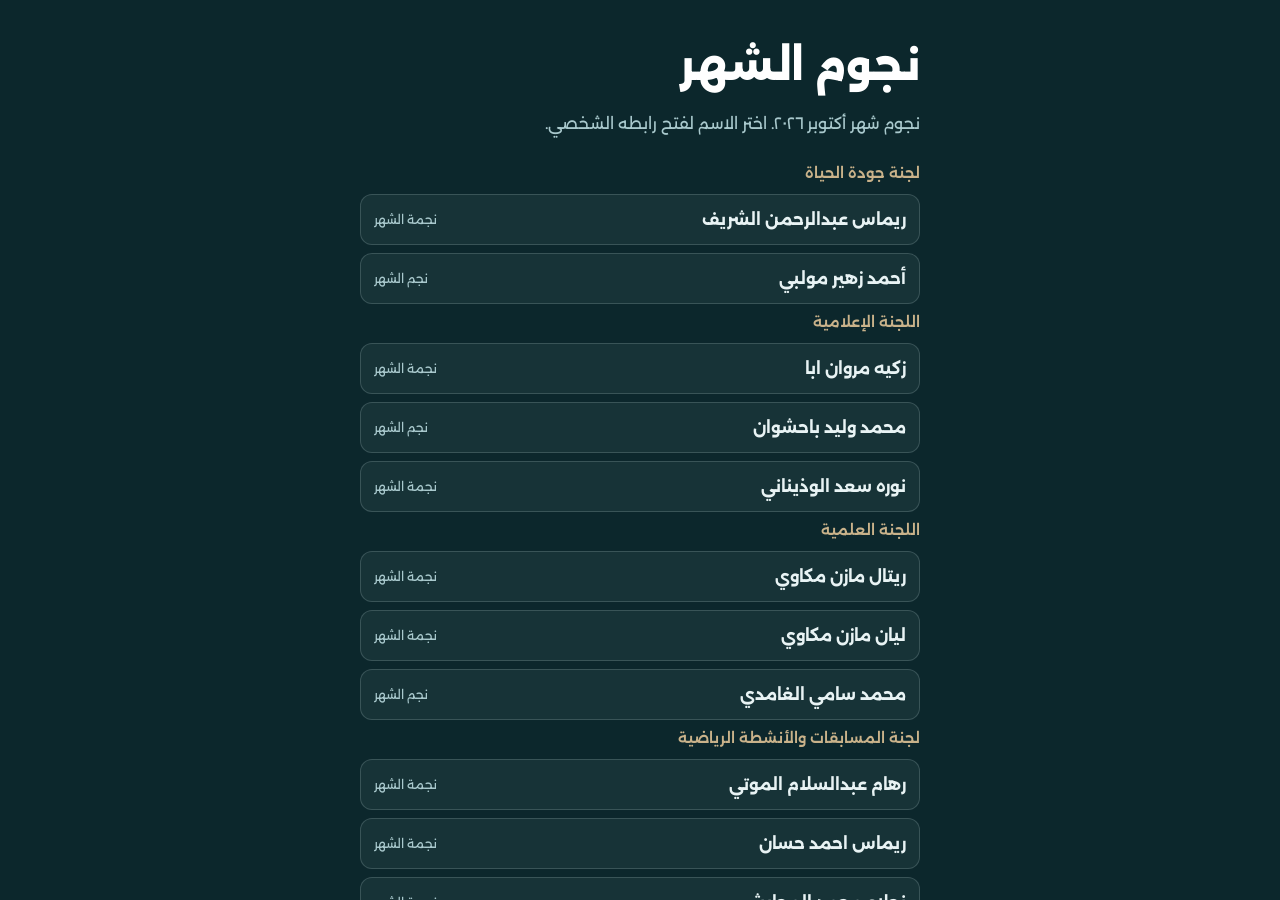
==== index.html @ 95a60904 "Launch Star of the Month site with four interactive tabs A personal link per member (?n=name) opens " ====
<!doctype html>
<html lang="ar" dir="rtl">
<head>
<meta charset="utf-8">
<meta name="viewport" content="width=device-width,initial-scale=1,viewport-fit=cover">
<title>نجوم الشهر · نادي الحاسبات</title>
<meta name="description" content="نجوم الشهر في نادي الحاسبات: تجربة تفاعلية لكل نجم ونجمة، بأربعة أساليب.">
<meta name="theme-color" content="#0c272c">
<meta property="og:type" content="website">
<meta property="og:locale" content="ar_SA">
<meta property="og:title" content="نجوم الشهر · نادي الحاسبات">
<meta property="og:description" content="وصلتك رسالة من نادي الحاسبات… افتحها لتكتشف ماستك.">
<meta property="og:image" content="/og.jpg">
<meta property="og:image:width" content="1200">
<meta property="og:image:height" content="630">
<meta name="twitter:card" content="summary_large_image">
<link rel="icon" href="/favicon.svg" type="image/svg+xml">
<link rel="apple-touch-icon" href="/apple-touch-icon.png">
<link rel="preconnect" href="https://fonts.googleapis.com">
<link rel="preconnect" href="https://fonts.gstatic.com" crossorigin>
<link rel="stylesheet" href="https://fonts.googleapis.com/css2?family=Alexandria:wght@400;600;800&display=swap">
<link rel="stylesheet" href="assets/core.css">
<style>
/* The live shell: four experiences behind one personal link, switched by a bottom tab bar
   (thumb reach on phones). Each experience runs in its own frame so its sound, timers and
   state are fully reset when the member switches tabs. */
html, body { height: 100%; overflow: hidden; }
body { display: flex; flex-direction: column; background: var(--abyss); }
.view { position: relative; flex: 1; min-height: 0; }
.view iframe { position: absolute; inset: 0; width: 100%; height: 100%; border: 0; display: block; background: var(--abyss); }
.loading { position: absolute; inset: 0; display: grid; place-items: center; pointer-events: none; transition: opacity .4s; }
.loading svg { width: 54px; animation: pulse 1.2s ease-in-out infinite; }
@keyframes pulse { 50% { transform: scale(1.12); opacity: .6; } }
.view.ready .loading { opacity: 0; }

.tabs {
  position: relative; z-index: 5; display: grid; grid-template-columns: repeat(4, 1fr);
  padding: 6px max(8px, env(safe-area-inset-right, 0px)) calc(6px + env(safe-area-inset-bottom, 0px)) max(8px, env(safe-area-inset-left, 0px));
  background: #081d21; box-shadow: 0 -1px 0 var(--line);
}
.tab {
  position: relative; display: grid; justify-items: center; gap: 2px; padding: 8px 4px 6px; min-height: 56px;
  border: 0; background: none; color: var(--ink-2); font: inherit; font-size: .76rem; font-weight: 600; cursor: pointer;
  border-radius: 12px; transition: color .25s, background-color .25s;
}
.tab svg { width: 24px; height: 24px; }
.tab:hover { color: var(--ink); }
.tab[aria-selected="true"] { color: var(--sand); background: rgba(201, 178, 138, .12); }
.tab[aria-selected="true"]::before { content: ""; position: absolute; top: -9px; width: 10px; height: 12px; background: var(--taupe-hi); clip-path: polygon(50% 0, 100% 40%, 50% 100%, 0 40%); }
@media (min-width: 900px) {
  .tabs { max-width: 620px; width: 100%; margin: 0 auto 14px; border-radius: 18px; box-shadow: 0 0 0 1px var(--line), 0 16px 40px rgba(0, 0, 0, .4); }
  body { background: radial-gradient(70% 60% at 50% 40%, #12393f, var(--abyss)); }
}

/* picker: only when the link carries no name */
.picker { position: fixed; inset: 0; z-index: 20; overflow: auto; background: var(--abyss);
  padding: calc(40px + env(safe-area-inset-top, 0px)) max(16px, env(safe-area-inset-right, 0px)) 40px max(16px, env(safe-area-inset-left, 0px)); }
.picker[hidden] { display: none; }
.picker .in { max-width: 560px; margin: 0 auto; display: grid; gap: 18px; }
.picker h1 { margin: 0; font-weight: 800; font-size: clamp(1.8rem, 7vw, 2.6rem); color: #fff; line-height: 1.25; }
.picker p { margin: 0; color: var(--ink-2); }
.group h2 { margin: 6px 0 8px; font-size: .9rem; font-weight: 600; color: var(--taupe-hi); }
.group ul { list-style: none; margin: 0; padding: 0; display: grid; gap: 8px; }
.group a { display: flex; justify-content: space-between; align-items: center; gap: 10px; padding: 12px 14px; border-radius: 12px; background: rgba(207, 229, 232, .06); box-shadow: inset 0 0 0 1px var(--line); color: var(--ink); text-decoration: none; font-weight: 600; }
.group a:hover { background: rgba(207, 229, 232, .12); }
.group a span { font-size: .78rem; font-weight: 400; color: var(--ink-2); }
</style>
</head>
<body>
<main class="view" id="view">
  <div class="loading" aria-hidden="true"><svg viewBox="0 0 200 160"><g stroke="#0c272c" stroke-width="8" stroke-linejoin="round"><polygon points="58,12 20,58 65,60" fill="#9fd6de"/><polygon points="58,12 100,12 65,60" fill="#e4f1f2"/><polygon points="100,12 65,60 135,60" fill="#cbe6e9"/><polygon points="100,12 142,12 135,60" fill="#dcecee"/><polygon points="142,12 180,58 135,60" fill="#5fb0bd"/><polygon points="20,58 65,60 100,148" fill="#358b9a"/><polygon points="65,60 135,60 100,148" fill="#9fd6de"/><polygon points="135,60 180,58 100,148" fill="#2a636d"/></g></svg></div>
  <iframe id="frame" title="تجربة نجم الشهر" allow="autoplay; web-share; clipboard-write"></iframe>
</main>

<nav class="tabs" role="tablist" aria-label="أسلوب التجربة">
  <button class="tab" role="tab" data-tab="cut" aria-controls="view" type="button">
    <svg viewBox="0 0 24 24" fill="none" stroke="currentColor" stroke-width="1.8" stroke-linejoin="round" aria-hidden="true"><path d="M7 4h10l4 5-9 11L3 9z"/><path d="M3 9h18M12 20 9 9l3-5 3 5z"/></svg>الصقل</button>
  <button class="tab" role="tab" data-tab="grade" aria-controls="view" type="button">
    <svg viewBox="0 0 24 24" fill="none" stroke="currentColor" stroke-width="1.8" stroke-linecap="round" stroke-linejoin="round" aria-hidden="true"><path d="M6 3h9l4 4v14H6z"/><path d="M15 3v4h4M9 11h7M9 14h5"/><circle cx="14" cy="18" r="2"/></svg>التقرير</button>
  <button class="tab" role="tab" data-tab="compile" aria-controls="view" type="button">
    <svg viewBox="0 0 24 24" fill="none" stroke="currentColor" stroke-width="1.8" stroke-linecap="round" stroke-linejoin="round" aria-hidden="true"><path d="m8 7-5 5 5 5M16 7l5 5-5 5M14 4l-4 16"/></svg>التجميع</button>
  <button class="tab" role="tab" data-tab="island" aria-controls="view" type="button">
    <svg viewBox="0 0 24 24" fill="none" stroke="currentColor" stroke-width="1.8" stroke-linecap="round" stroke-linejoin="round" aria-hidden="true"><path d="M2 15l10-5 10 5-10 5z"/><path d="M8 13V8l4-2v6M12 6l4 2v5"/></svg>الجزيرة</button>
</nav>

<section class="picker" id="picker" hidden aria-labelledby="pickTitle">
  <div class="in">
    <h1 id="pickTitle">نجوم الشهر</h1>
    <p id="pickLead"></p>
    <div id="groups"></div>
  </div>
</section>

<script src="assets/core.js"></script>
<script>
(function () {
  var S = window.SOTM, $ = S.$;
  var TABS = ['cut', 'grade', 'compile', 'island'];
  var frame = $('#frame'), view = $('#view');
  var q = new URLSearchParams(location.search);
  var hasName = !!(q.get('n') || q.get('name'));

  // pass the personal parameters through to each experience untouched
  function pageUrl(tab) {
    var p = new URLSearchParams();
    ['n', 'name', 'g', 'c'].forEach(function (k) { if (q.get(k)) p.set(k, q.get(k)); });
    return tab + '.html?' + p.toString();
  }
  function current() { var h = location.hash.slice(1); return TABS.indexOf(h) >= 0 ? h : 'cut'; }
  function show(tab, focus) {
    S.$$('.tab').forEach(function (b) {
      var on = b.dataset.tab === tab;
      b.setAttribute('aria-selected', on ? 'true' : 'false');
      b.tabIndex = on ? 0 : -1;
      if (on && focus) b.focus();
    });
    view.classList.remove('ready');
    frame.src = pageUrl(tab);
  }
  frame.addEventListener('load', function () { view.classList.add('ready'); try { frame.contentWindow.focus(); } catch (e) {} });
  S.$$('.tab').forEach(function (b, i) {
    b.addEventListener('click', function () { if (location.hash.slice(1) !== b.dataset.tab) location.hash = b.dataset.tab; else show(b.dataset.tab); });
    b.addEventListener('keydown', function (e) {
      var k = e.key === 'ArrowLeft' ? 1 : e.key === 'ArrowRight' ? -1 : 0; // RTL: left moves forward
      if (!k) return;
      e.preventDefault(); location.hash = TABS[(i + k + TABS.length) % TABS.length];
      setTimeout(function () { document.querySelector('.tab[aria-selected="true"]').focus(); }, 0);
    });
  });
  addEventListener('hashchange', function () { show(current()); });

  if (hasName) {
    show(current());
  } else {
    // no name in the link: list this month's stars so the right personal link is opened
    $('#picker').hidden = false;
    $('#pickLead').textContent = 'نجوم شهر ' + S.CONFIG.month + ' ' + S.CONFIG.year + '. اختر الاسم لفتح رابطه الشخصي.';
    var by = {};
    S.MEMBERS.forEach(function (m) { (by[m.committee] = by[m.committee] || []).push(m); });
    Object.keys(by).forEach(function (c) {
      var g = document.createElement('section'); g.className = 'group';
      g.innerHTML = '<h2>' + c + '</h2><ul></ul>';
      by[c].forEach(function (m) {
        var li = document.createElement('li'), a = document.createElement('a');
        a.href = '?n=' + encodeURIComponent(S.slug(m.name));
        a.innerHTML = '<b></b><span></span>';
        a.querySelector('b').textContent = m.name;
        a.querySelector('span').textContent = m.g === 'f' ? 'نجمة الشهر' : 'نجم الشهر';
        li.appendChild(a); g.querySelector('ul').appendChild(li);
      });
      $('#groups').appendChild(g);
    });
    document.querySelector('.tabs').hidden = true;
    document.title = 'نجوم الشهر · نادي الحاسبات';
  }
})();
</script>
</body>
</html>
---- assets/core.css ----
/* نجوم الشهر — shared tokens & chrome
   Single committed world: the Diamond Era palette on a night-teal ground.
   The page is always dark by design (opened at night, from a chat, on a phone). */
:root {
  --abyss: #0c272c;      /* Dark Cyan  */
  --abyss-2: #0f3238;
  --deep: #2a636d;       /* Deep Teal  */
  --teal: #358b9a;       /* Teal Blue  */
  --taupe: #9f895c;      /* Taupe Brown */
  --taupe-hi: #c9b28a;
  --sand: #e9dcc3;
  --mist: #cfe5e8;
  --white: #ffffff;
  --ink: #e8f3f4;        /* body text on abyss */
  --ink-2: #a9c9cd;      /* secondary text, teal-tinted */
  --line: rgba(207, 229, 232, 0.18);
  --font-ar: 'Alexandria', 'Noto Kufi Arabic', 'Segoe UI', Tahoma, sans-serif;
  --font-cal: 'Aref Ruqaa', 'Alexandria', serif;
  --font-mono: 'JetBrains Mono', ui-monospace, 'Cascadia Mono', Consolas, monospace;
  --ease-out: cubic-bezier(.16, 1, .3, 1);
  --ease-io: cubic-bezier(.65, 0, .35, 1);
  color-scheme: dark;
}
@media (prefers-color-scheme: light) { :root:not([data-theme="dark"]) { color-scheme: dark; } }
:root[data-theme="light"] { color-scheme: dark; }

* { box-sizing: border-box; }
html, body { height: 100%; }
html { overflow-x: clip; }
[hidden] { display: none !important; }
body {
  margin: 0;
  background: var(--abyss);
  color: var(--ink);
  font-family: var(--font-ar);
  font-size: 16px;
  line-height: 1.7;
  -webkit-font-smoothing: antialiased;
  -webkit-tap-highlight-color: transparent;
  overflow-x: clip;
}
::selection { background: var(--taupe); color: var(--abyss); }
:focus-visible { outline: 2px solid var(--taupe-hi); outline-offset: 3px; }
button { font: inherit; color: inherit; }

/* ---------- Faceted buttons (cut corners, like a girdle) ---------- */
.btn {
  --cut: 12px;
  position: relative;
  display: inline-flex; align-items: center; justify-content: center; gap: .55em;
  min-height: 52px; padding: 0 1.6em;
  border: 0; cursor: pointer;
  font-weight: 600; font-size: 1rem; letter-spacing: 0;
  clip-path: polygon(var(--cut) 0, calc(100% - var(--cut)) 0, 100% 50%, calc(100% - var(--cut)) 100%, var(--cut) 100%, 0 50%);
  transition: transform .4s var(--ease-out), filter .3s, background-color .3s;
  touch-action: manipulation;
}
.btn svg { width: 18px; height: 18px; flex: none; }
.btn--primary { background: linear-gradient(180deg, #fff 0%, var(--mist) 100%); color: var(--abyss); }
.btn--gold { background: linear-gradient(180deg, var(--taupe-hi) 0%, var(--taupe) 100%); color: var(--abyss); }
.btn--ghost { background: rgba(207, 229, 232, .08); color: var(--ink); box-shadow: inset 0 0 0 1px var(--line); }
.btn:hover { transform: translateY(-2px); filter: brightness(1.06); }
.btn:active { transform: translateY(1px) scale(.98); }
.btn[disabled] { opacity: .45; cursor: default; transform: none; }

/* ---------- Sound toggle ---------- */
.sound-btn {
  position: fixed; z-index: 50;
  top: calc(14px + env(safe-area-inset-top, 0px));
  left: max(14px, env(safe-area-inset-left, 0px));
  width: 44px; height: 44px; border-radius: 50%;
  display: grid; place-items: center;
  border: 1px solid var(--line); background: rgba(12, 39, 44, .55);
  -webkit-backdrop-filter: blur(8px); backdrop-filter: blur(8px);
  color: var(--ink); cursor: pointer;
}
.sound-btn .x { display: none; }
.sound-btn[aria-pressed="false"] .x { display: inline; }
.sound-btn[aria-pressed="false"] .w1, .sound-btn[aria-pressed="false"] .w2 { display: none; }

/* ---------- Toast & image sheet ---------- */
.sotm-toast {
  position: fixed; z-index: 80; left: 50%; bottom: calc(24px + env(safe-area-inset-bottom, 0px));
  transform: translate(-50%, 20px); opacity: 0; pointer-events: none;
  max-width: calc(100% - 32px);
  background: var(--sand); color: var(--abyss); font-weight: 600; font-size: .92rem;
  padding: .7em 1.2em; border-radius: 10px;
  box-shadow: 0 12px 30px rgba(0, 0, 0, .35);
  transition: opacity .3s, transform .5s var(--ease-out);
  overflow-wrap: anywhere;
}
.sotm-toast.show { opacity: 1; transform: translate(-50%, 0); }
.sotm-sheet {
  position: fixed; inset: 0; z-index: 90; display: grid; place-items: center;
  padding: 24px max(16px, env(safe-area-inset-left, 0px));
  background: rgba(6, 22, 25, .82); -webkit-backdrop-filter: blur(6px); backdrop-filter: blur(6px);
  opacity: 0; pointer-events: none; transition: opacity .3s;
}
.sotm-sheet.open { opacity: 1; pointer-events: auto; }
.sotm-sheet__panel { display: grid; gap: 14px; justify-items: center; max-width: 360px; width: 100%; }
.sotm-sheet__panel img { width: 100%; max-height: 66vh; object-fit: contain; border-radius: 14px; box-shadow: 0 24px 60px rgba(0, 0, 0, .5); }
.sotm-sheet__panel p { margin: 0; text-align: center; color: var(--ink-2); font-size: .92rem; }
.sotm-sheet__close { min-height: 46px; padding: 0 2em; border-radius: 99px; border: 0; background: var(--mist); color: var(--abyss); font-weight: 700; cursor: pointer; }

/* word-by-word reveal helper */
.w { display: inline-block; }

@media (prefers-reduced-motion: reduce) {
  *, *::before, *::after { animation-duration: .01ms !important; animation-iteration-count: 1 !important; transition-duration: .01ms !important; }
}
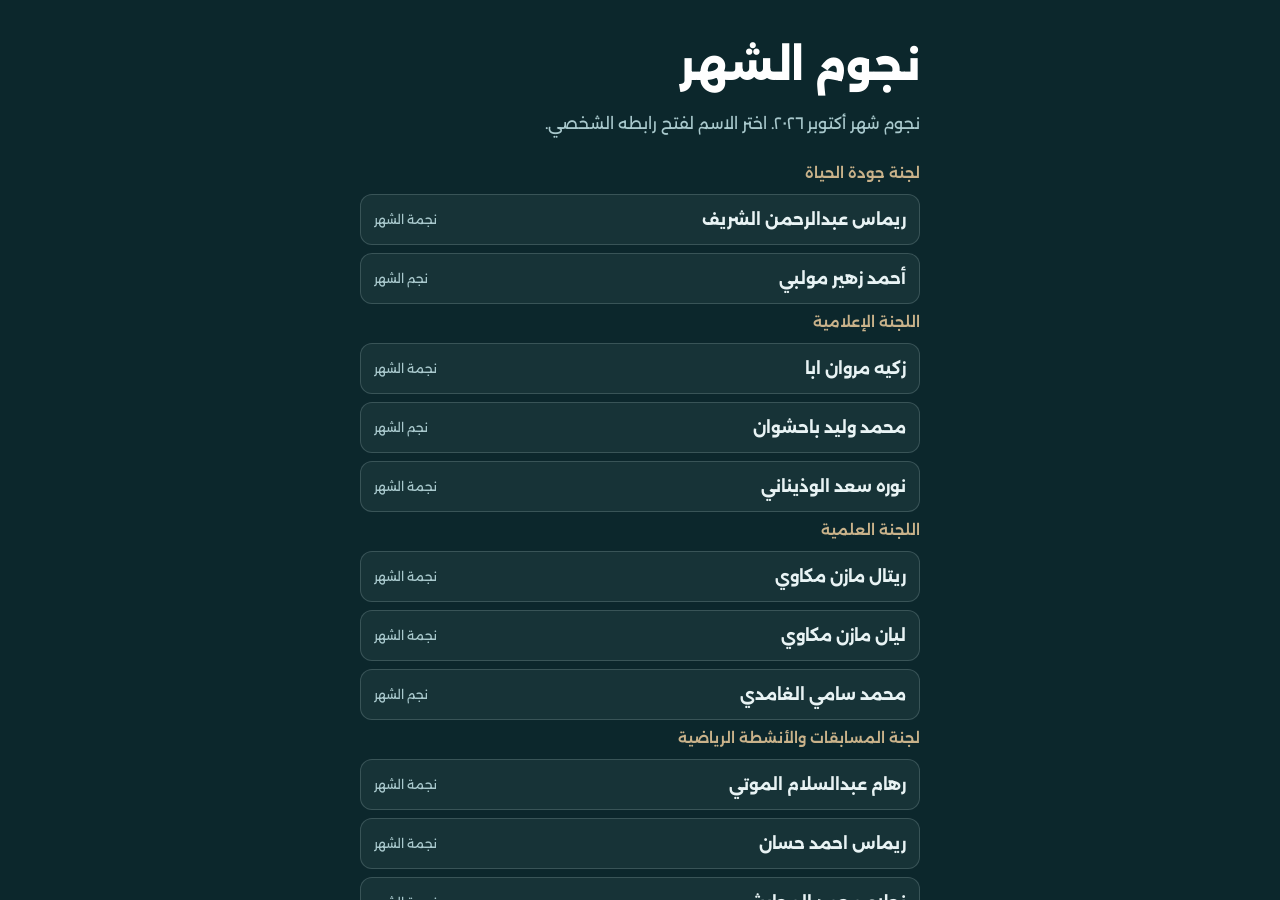
==== commit 20001f6f: "Use absolute link-preview image URL for chat apps Co-Authored-By: Claude Opus 5.5 <noreply@anthropic" ====
--- a/index.html
+++ b/index.html
@@ -10,10 +10,12 @@
 <meta property="og:locale" content="ar_SA">
 <meta property="og:title" content="نجوم الشهر · نادي الحاسبات">
 <meta property="og:description" content="وصلتك رسالة من نادي الحاسبات… افتحها لتكتشف ماستك.">
-<meta property="og:image" content="/og.jpg">
+<meta property="og:image" content="https://monthlystar.vercel.app/og.jpg">
+<meta property="og:url" content="https://monthlystar.vercel.app/">
 <meta property="og:image:width" content="1200">
 <meta property="og:image:height" content="630">
 <meta name="twitter:card" content="summary_large_image">
+<meta name="twitter:image" content="https://monthlystar.vercel.app/og.jpg">
 <link rel="icon" href="/favicon.svg" type="image/svg+xml">
 <link rel="apple-touch-icon" href="/apple-touch-icon.png">
 <link rel="preconnect" href="https://fonts.googleapis.com">
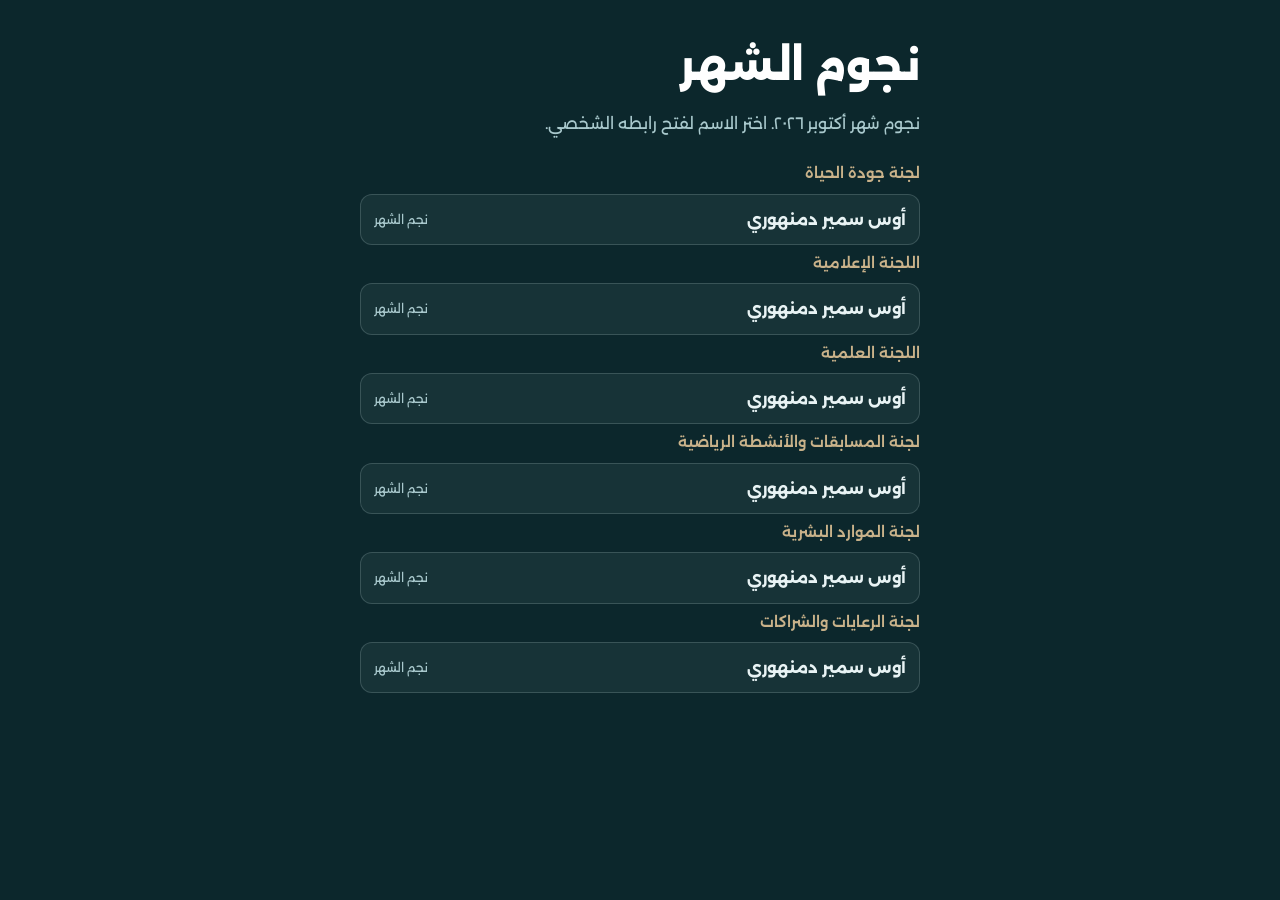
==== commit 134a2bdd: "Replace member names with one placeholder name per department Prototype data: every department now s" ====
--- a/index.html
+++ b/index.html
@@ -144,7 +144,7 @@
       g.innerHTML = '<h2>' + c + '</h2><ul></ul>';
       by[c].forEach(function (m) {
         var li = document.createElement('li'), a = document.createElement('a');
-        a.href = '?n=' + encodeURIComponent(S.slug(m.name));
+        a.href = '?n=' + encodeURIComponent(S.slug(m.name)) + '&c=' + encodeURIComponent(S.slug(m.committee));
         a.innerHTML = '<b></b><span></span>';
         a.querySelector('b').textContent = m.name;
         a.querySelector('span').textContent = m.g === 'f' ? 'نجمة الشهر' : 'نجم الشهر';
